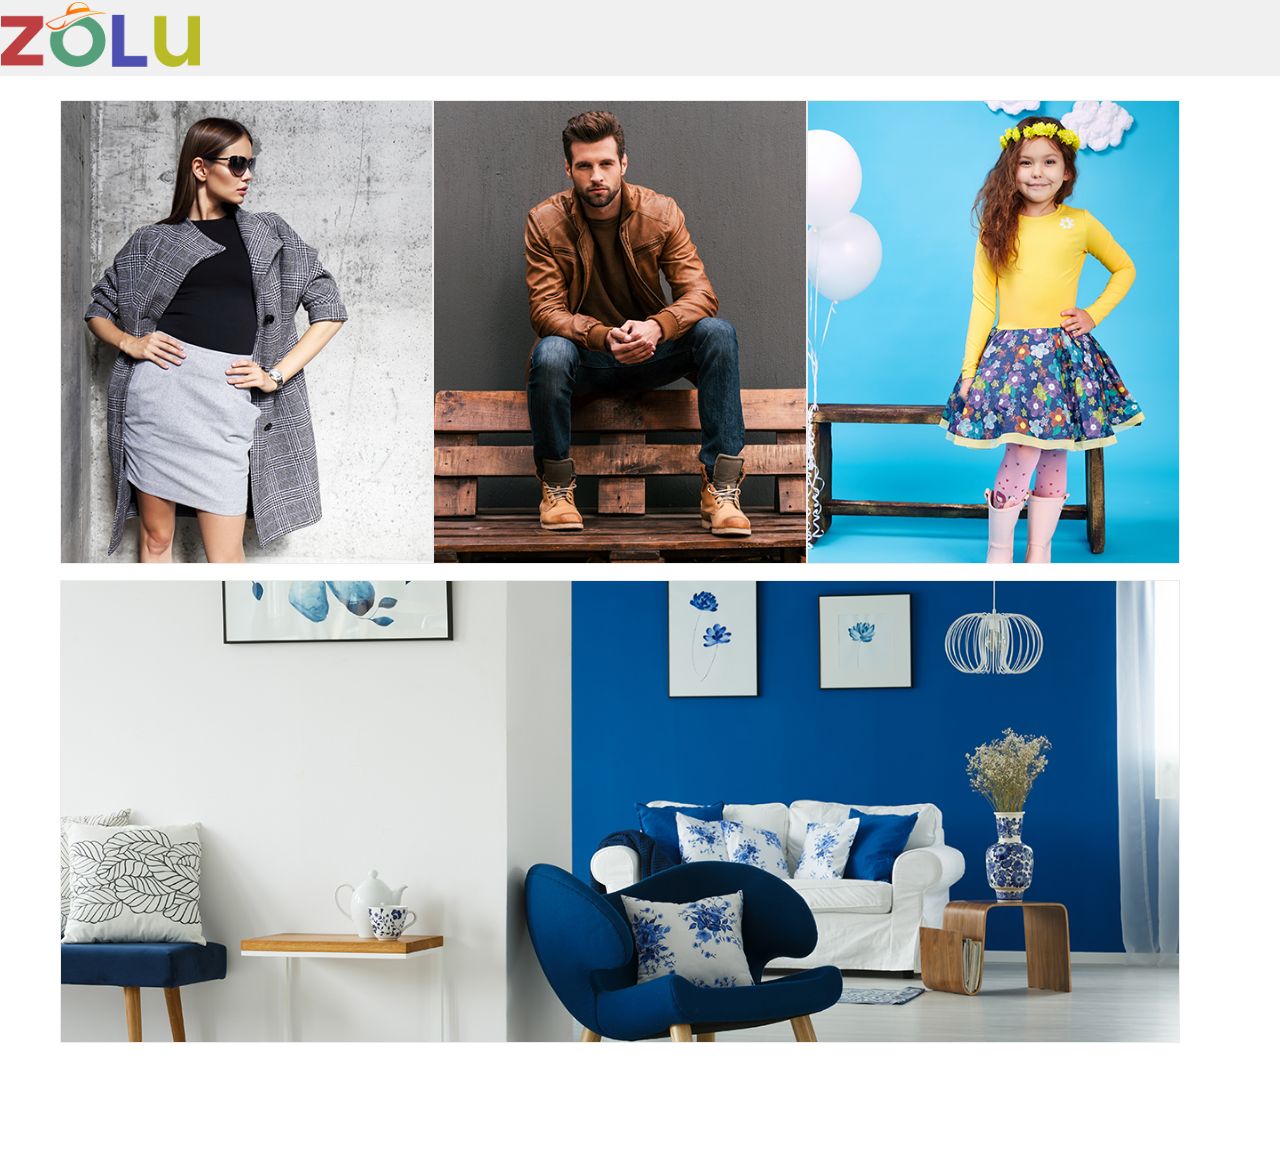
==== index.html @ 7dfd91e2 "jan20" ====
<!DOCTYPE HTML>
<!--
	Strongly Typed by HTML5 UP
	html5up.net | @ajlkn
	Free for personal and commercial use under the CCA 3.0 license (html5up.net/license)
-->
<html>
	<head>
		<title>Zolu</title>
		<meta charset="utf-8" />
		<meta name="viewport" content="width=device-width, initial-scale=1, user-scalable=no" />
		<link rel="stylesheet" href="assets/css/main.css" />
		<link rel="stylesheet" href="assets/css/videobanner.css" />
	</head>

	<style>



</style>
	<body class="homepage is-preload">
<div class="left_align"><img src="images/zulo_logo.png"/></div>


		<div id="page-wrapper">



			<!-- Header -->
				<section id="header">
					

				</section>

			<!-- Features -->
				<section id="features">
					<div class="container">
						<!--<header>
							<h2>Gentlemen, behold! This is <strong>Strongly Typed</strong>!</h2>
						</header>-->
						<div class="row aln-center">
							<div class="col-4 col-6-medium col-12-small">

								<!-- Feature -->
									<section> 
										<a href="index_female.html" class="image featured">
																	

								<div class="img__wrap">
								  <img class="img__img" src="images/female.jpg" />
								  <p class="img__description">WOMEN</p>
								</div>

								</a>

									</section>


							</div>
							<div class="col-4 col-6-medium col-12-small">

								<!-- Feature -->
									<section>
										<a href="index_men.html" class="image featured">

											<div class="img__wrap">
								  <img class="img__img" src="images/male.jpg" />
								  <p class="img__description">MEN</p>
								</div>

										</a>
										
									</section>

							</div>
							<div class="col-4 col-6-medium col-12-small">

								<!-- Feature -->
									<section>
										<a href="index_kid.html" class="image featured">

								<div class="img__wrap">
								  <img class="img__img" src="images/kids.jpg" />
								  <p class="img__description">KIDS</p>
								</div>
										</a>
										
									</section>

							</div>
							
						</div>

					</div>

<div class="row aln-center">


	<div class="container">

<div class="col-4 col-6-medium col-12-small">

								<!-- Feature -->
									<section>
										<a href="index_homedecor.html" class="image featured">
											

											<div class="img__wrap">
								  <img class="img__img" src="images/home_decor.jpg" />
								  <p class="img__description2">HOME DECOR</p>
								</div>
										</a>
										
									</section>

							</div>

	</div>


</div>


				</section>








			<!-- Banner -->
				
			<!-- Main -->
			

			<!-- Footer -->
				

		</div>

		<!-- Scripts -->
			<script src="assets/js/jquery.min.js"></script>
			<script src="assets/js/jquery.dropotron.min.js"></script>
			<script src="assets/js/browser.min.js"></script>
			<script src="assets/js/breakpoints.min.js"></script>
			<script src="assets/js/util.js"></script>
			<script src="assets/js/main.js"></script>

	</body>
</html>
---- assets/css/main.css ----
@import url("fontawesome-all.min.css");
@import url("https://fonts.googleapis.com/css?family=Source+Sans+Pro:300,400,600|Arvo:700");

/*
	Strongly Typed by HTML5 UP
	html5up.net | @ajlkn
	Free for personal and commercial use under the CCA 3.0 license (html5up.net/license)
*/

html, body, div, span, applet, object,
iframe, h1, h2, h3, h4, h5, h6, p, blockquote,
pre, a, abbr, acronym, address, big, cite,
code, del, dfn, em, img, ins, kbd, q, s, samp,
small, strike, strong, sub, sup, tt, var, b,
u, i, center, dl, dt, dd, ol, ul, li, fieldset,
form, label, legend, table, caption, tbody,
tfoot, thead, tr, th, td, article, aside,
canvas, details, embed, figure, figcaption,
footer, header, hgroup, menu, nav, output, ruby,
section, summary, time, mark, audio, video {
	margin: 0;
	padding: 0;
	border: 0;
	font-size: 100%;
	font: inherit;
	vertical-align: baseline;}

article, aside, details, figcaption, figure,
footer, header, hgroup, menu, nav, section {
	display: block;}

body {
	line-height: 1;
}

ol, ul {
	list-style: none;
}

blockquote, q {
	quotes: none;
}

	blockquote:before, blockquote:after, q:before, q:after {
		content: '';
		content: none;
	}

table {
	border-collapse: collapse;
	border-spacing: 0;
}

body {
	-webkit-text-size-adjust: none;
}

mark {
	background-color: transparent;
	color: inherit;
}

input::-moz-focus-inner {
	border: 0;
	padding: 0;
}

input, select, textarea {
	-moz-appearance: none;
	-webkit-appearance: none;
	-ms-appearance: none;
	appearance: none;
}

/* Basic */

	html {
		box-sizing: border-box;
	}

	*, *:before, *:after {
		box-sizing: inherit;
	}

	body {
		background: #f0f0f0;
	}

		body.is-preload *, body.is-preload *:before, body.is-preload *:after {
			-moz-animation: none !important;
			-webkit-animation: none !important;
			-ms-animation: none !important;
			animation: none !important;
			-moz-transition: none !important;
			-webkit-transition: none !important;
			-ms-transition: none !important;
			transition: none !important;
		}

	body, input, textarea, select {
		font-family: 'Source Sans Pro';
		font-weight: 300;
		color: #777;
		line-height: 1.65em;
		font-size: 15pt;
	}

	h1, h2, h3, h4, h5, h6 {
		font-weight: 600;
		text-transform: uppercase;
		color: #888;
	}

	h1 a, h2 a, h3 a, h4 a, h5 a, h6 a {
		color: inherit;
		text-decoration: none;
		border: 0;
	}

	h2 {
		font-size: 1.65em;
		font-weight: 400;
		letter-spacing: 4px;
		margin: 0 0 1.5em 0;
		line-height: 1.75em;
	}

	h3 {
		font-size: 1em;
		letter-spacing: 2px;
		margin: 0 0 1.25em 0;
	}

	a {
		-moz-transition: color 0.25s ease-in-out, border-bottom-color 0.25s ease-in-out;
		-webkit-transition: color 0.25s ease-in-out, border-bottom-color 0.25s ease-in-out;
		-ms-transition: color 0.25s ease-in-out, border-bottom-color 0.25s ease-in-out;
		transition: color 0.25s ease-in-out, border-bottom-color 0.25s ease-in-out;
		color: #666;
		text-decoration: none;
		border-bottom: solid 1px #ddd;
	}

		a strong {
			-moz-transition: color 0.25s ease-in-out, border-bottom-color 0.25s ease-in-out;
			-webkit-transition: color 0.25s ease-in-out, border-bottom-color 0.25s ease-in-out;
			-ms-transition: color 0.25s ease-in-out, border-bottom-color 0.25s ease-in-out;
			transition: color 0.25s ease-in-out, border-bottom-color 0.25s ease-in-out;
		}

		a:hover {
			color: #ed786a;
			border-bottom-color: rgba(255, 255, 255, 0);
		}

			a:hover strong {
				color: #ed786a;
			}

	strong, b {
		font-weight: 600;
		color: #666;
	}

	em, i {
		font-style: italic;
	}

	sub {
		position: relative;
		top: 0.5em;
		font-size: 0.8em;
	}

	sup {
		position: relative;
		top: -0.5em;
		font-size: 0.8em;
	}

	hr {
		border: 0;
		border-top: solid 1px #ddd;
	}

	blockquote {
		border-left: solid 0.5em #ddd;
		padding: 1em 0 1em 2em;
		font-style: italic;
	}

	p {
		text-align: justify;
		margin-bottom: 0;
	}

	ul, ol, dl, table, blockquote {
		margin-bottom: 2em;
	}

	br.clear {
		clear: both;
	}





/*



/* Container */

	.container {
		margin: 0 auto;
		/*max-width: 100%; */
		width: 70em;
	}

		@media screen and (max-width: 1680px) {

			.container {
				/*width: 68em;*/
			}

		}

		@media screen and (max-width: 1280px) {

			.container {
				
			}

		}

		@media screen and (max-width: 980px) {

			.container {
				width: calc(100% - 100px);
			}

		}

		@media screen and (max-width: 736px) {

			.container {
				width: calc(100% - 40px);
			}

		}

/* Row */

	.row {
		display: flex;
		flex-wrap: wrap;
		box-sizing: border-box;
		align-items: stretch;
	}

		.row > * {
			box-sizing: border-box;
		}

		.row.gtr-uniform > * > :last-child {
			margin-bottom: 0;
		}

		.row.aln-left {
			justify-content: flex-start;
		}

		.row.aln-center {
			justify-content: center;
		}

		.row.aln-right {
			justify-content: flex-end;
		}

		.row.aln-top {
			align-items: flex-start;
		}

		.row.aln-middle {
			align-items: center;
		}

		.row.aln-bottom {
			align-items: flex-end;
		}

		.row > .imp {
			order: -1;
		}

		.row > .col-1 {
			width: 8.33333%;
		}

		.row > .off-1 {
			margin-left: 8.33333%;
		}

		.row > .col-2 {
			width: 16.66667%;
		}

		.row > .off-2 {
			margin-left: 16.66667%;
		}

		.row > .col-3 {
			width: 25%;
		}

		.row > .off-3 {
			margin-left: 25%;
		}

		.row > .col-4 {
			width: 32.2%;
		}

		.row > .off-4 {
			margin-left: 33.33333%;
		}

		.row > .col-5 {
			width: 41.66667%;
		}

		.row > .off-5 {
			margin-left: 41.66667%;
		}

		.row > .col-6 {
			width: 50%;
		}

		.row > .off-6 {
			margin-left: 50%;
		}

		.row > .col-7 {
			width: 58.33333%;
		}

		.row > .off-7 {
			margin-left: 58.33333%;
		}

		.row > .col-8 {
			width: 66.66667%;
		}

		.row > .off-8 {
			margin-left: 66.66667%;
		}

		.row > .col-9 {
			width: 75%;
		}

		.row > .off-9 {
			margin-left: 75%;
		}

		.row > .col-10 {
			width: 83.33333%;
		}

		.row > .off-10 {
			margin-left: 83.33333%;
		}

		.row > .col-11 {
			width: 91.66667%;
		}

		.row > .off-11 {
			margin-left: 91.66667%;
		}

		.row > .col-12 {
			width: 100%;
		}

		.row > .off-12 {
			margin-left: 100%;
		}

		.row.gtr-0 {
			margin-top: 0px;
			margin-left: 0px;
		}

			.row.gtr-0 > * {
				padding: 0px 0 0 0px;
			}

			.row.gtr-0.gtr-uniform {
				margin-top: 0px;
			}

				.row.gtr-0.gtr-uniform > * {
					padding-top: 0px;
				}

		.row.gtr-25 {
			margin-top: -12.5px;
			margin-left: -12.5px;
		}

			.row.gtr-25 > * {
				padding: 12.5px 0 0 12.5px;
			}

			.row.gtr-25.gtr-uniform {
				margin-top: -12.5px;
			}

				.row.gtr-25.gtr-uniform > * {
					padding-top: 12.5px;
				}

		.row.gtr-50 {
			margin-top: -25px;
			margin-left: -25px;
		}

			.row.gtr-50 > * {
				padding: 25px 0 0 25px;
			}

			.row.gtr-50.gtr-uniform {
				margin-top: -25px;
			}

				.row.gtr-50.gtr-uniform > * {
					padding-top: 25px;
				}

		.row {
			margin-top: -69px;
			margin-left: -50px;
		}

			.row > * {
				padding: 0px 0 0 0px;
			}

			.row.gtr-uniform {
				margin-top: -50px;
			}

				.row.gtr-uniform > * {
					padding-top: 50px;
				}

		.row.gtr-150 {
			margin-top: -75px;
			margin-left: -75px;
		}

			.row.gtr-150 > * {
				padding: 75px 0 0 75px;
			}

			.row.gtr-150.gtr-uniform {
				margin-top: -75px;
			}

				.row.gtr-150.gtr-uniform > * {
					padding-top: 75px;
				}

		.row.gtr-200 {
			margin-top: -100px;
			margin-left: -100px;
		}

			.row.gtr-200 > * {
				padding: 100px 0 0 100px;
			}

			.row.gtr-200.gtr-uniform {
				margin-top: -100px;
			}

				.row.gtr-200.gtr-uniform > * {
					padding-top: 100px;
				}

		@media screen and (max-width: 1680px) {

			.row {
				display: flex;
				flex-wrap: wrap;
				box-sizing: border-box;
				align-items: stretch;
			}

				.row > * {
					box-sizing: border-box;
				}

				.row.gtr-uniform > * > :last-child {
					margin-bottom: 0;
				}

				.row.aln-left {
					justify-content: flex-start;
				}

				.row.aln-center {
					justify-content: center;
				}

				.row.aln-right {
					justify-content: flex-end;
				}

				.row.aln-top {
					align-items: flex-start;
				}

				.row.aln-middle {
					align-items: center;
				}

				.row.aln-bottom {
					align-items: flex-end;
				}

				.row > .imp-xlarge {
					order: -1;
				}

				.row > .col-1-xlarge {
					width: 8.33333%;
				}

				.row > .off-1-xlarge {
					margin-left: 8.33333%;
				}

				.row > .col-2-xlarge {
					width: 16.66667%;
				}

				.row > .off-2-xlarge {
					margin-left: 16.66667%;
				}

				.row > .col-3-xlarge {
					width: 25%;
				}

				.row > .off-3-xlarge {
					margin-left: 25%;
				}

				.row > .col-4-xlarge {
					width: 33.33333%;
				}

				.row > .off-4-xlarge {
					margin-left: 33.33333%;
				}

				.row > .col-5-xlarge {
					width: 41.66667%;
				}

				.row > .off-5-xlarge {
					margin-left: 41.66667%;
				}

				.row > .col-6-xlarge {
					width: 50%;
				}

				.row > .off-6-xlarge {
					margin-left: 50%;
				}

				.row > .col-7-xlarge {
					width: 58.33333%;
				}

				.row > .off-7-xlarge {
					margin-left: 58.33333%;
				}

				.row > .col-8-xlarge {
					width: 66.66667%;
				}

				.row > .off-8-xlarge {
					margin-left: 66.66667%;
				}

				.row > .col-9-xlarge {
					width: 75%;
				}

				.row > .off-9-xlarge {
					margin-left: 75%;
				}

				.row > .col-10-xlarge {
					width: 83.33333%;
				}

				.row > .off-10-xlarge {
					margin-left: 83.33333%;
				}

				.row > .col-11-xlarge {
					width: 91.66667%;
				}

				.row > .off-11-xlarge {
					margin-left: 91.66667%;
				}

				.row > .col-12-xlarge {
					width: 100%;
				}

				.row > .off-12-xlarge {
					margin-left: 100%;
				}

				.row.gtr-0 {
					margin-top: 0px;
					margin-left: 0px;
				}

					.row.gtr-0 > * {
						padding: 0px 0 0 0px;
					}

					.row.gtr-0.gtr-uniform {
						margin-top: 0px;
					}

						.row.gtr-0.gtr-uniform > * {
							padding-top: 0px;
						}

				.row.gtr-25 {
					margin-top: -12.5px;
					margin-left: -12.5px;
				}

					.row.gtr-25 > * {
						padding: 12.5px 0 0 12.5px;
					}

					.row.gtr-25.gtr-uniform {
						margin-top: -12.5px;
					}

						.row.gtr-25.gtr-uniform > * {
							padding-top: 12.5px;
						}

				.row.gtr-50 {
					margin-top: -25px;
					margin-left: -25px;
				}

					.row.gtr-50 > * {
						padding: 25px 0 0 25px;
					}

					.row.gtr-50.gtr-uniform {
						margin-top: -25px;
					}

						.row.gtr-50.gtr-uniform > * {
							padding-top: 25px;
						}

				.row {
					margin-top: -50px;
					margin-left: -50px;
				}

					.row > * {
						padding: 0px 0 0 0px;
					}

					.row.gtr-uniform {
						margin-top: -50px;
					}

						.row.gtr-uniform > * {
							padding-top: 50px;
						}

				.row.gtr-150 {
					margin-top: -75px;
					margin-left: -75px;
				}

					.row.gtr-150 > * {
						padding: 75px 0 0 75px;
					}

					.row.gtr-150.gtr-uniform {
						margin-top: -75px;
					}

						.row.gtr-150.gtr-uniform > * {
							padding-top: 75px;
						}

				.row.gtr-200 {
					margin-top: -100px;
					margin-left: -100px;
				}

					.row.gtr-200 > * {
						padding: 100px 0 0 100px;
					}

					.row.gtr-200.gtr-uniform {
						margin-top: -100px;
					}

						.row.gtr-200.gtr-uniform > * {
							padding-top: 100px;
						}

		}

		@media screen and (max-width: 1280px) {

			.row {
				display: flex;
				flex-wrap: wrap;
				box-sizing: border-box;
				align-items: stretch;
			}

				.row > * {
					box-sizing: border-box;
				}

				.row.gtr-uniform > * > :last-child {
					margin-bottom: 0;
				}

				.row.aln-left {
					justify-content: flex-start;
				}

				.row.aln-center {
					justify-content: center;
				}

				.row.aln-right {
					justify-content: flex-end;
				}

				.row.aln-top {
					align-items: flex-start;
				}

				.row.aln-middle {
					align-items: center;
				}

				.row.aln-bottom {
					align-items: flex-end;
				}

				.row > .imp-large {
					order: -1;
				}

				.row > .col-1-large {
					width: 8.33333%;
				}

				.row > .off-1-large {
					margin-left: 8.33333%;
				}

				.row > .col-2-large {
					width: 16.66667%;
				}

				.row > .off-2-large {
					margin-left: 16.66667%;
				}

				.row > .col-3-large {
					width: 25%;
				}

				.row > .off-3-large {
					margin-left: 25%;
				}

				.row > .col-4-large {
					width: 33.33333%;
				}

				.row > .off-4-large {
					margin-left: 33.33333%;
				}

				.row > .col-5-large {
					width: 41.66667%;
				}

				.row > .off-5-large {
					margin-left: 41.66667%;
				}

				.row > .col-6-large {
					width: 50%;
				}

				.row > .off-6-large {
					margin-left: 50%;
				}

				.row > .col-7-large {
					width: 58.33333%;
				}

				.row > .off-7-large {
					margin-left: 58.33333%;
				}

				.row > .col-8-large {
					width: 66.66667%;
				}

				.row > .off-8-large {
					margin-left: 66.66667%;
				}

				.row > .col-9-large {
					width: 75%;
				}

				.row > .off-9-large {
					margin-left: 75%;
				}

				.row > .col-10-large {
					width: 83.33333%;
				}

				.row > .off-10-large {
					margin-left: 83.33333%;
				}

				.row > .col-11-large {
					width: 91.66667%;
				}

				.row > .off-11-large {
					margin-left: 91.66667%;
				}

				.row > .col-12-large {
					width: 100%;
				}

				.row > .off-12-large {
					margin-left: 100%;
				}

				.row.gtr-0 {
					margin-top: 0px;
					margin-left: 0px;
				}

					.row.gtr-0 > * {
						padding: 0px 0 0 0px;
					}

					.row.gtr-0.gtr-uniform {
						margin-top: 0px;
					}

						.row.gtr-0.gtr-uniform > * {
							padding-top: 0px;
						}

				.row.gtr-25 {
					margin-top: -10px;
					margin-left: -10px;
				}

					.row.gtr-25 > * {
						padding: 10px 0 0 10px;
					}

					.row.gtr-25.gtr-uniform {
						margin-top: -10px;
					}

						.row.gtr-25.gtr-uniform > * {
							padding-top: 10px;
						}

				.row.gtr-50 {
					margin-top: -20px;
					margin-left: -20px;
				}

					.row.gtr-50 > * {
						padding: 20px 0 0 20px;
					}

					.row.gtr-50.gtr-uniform {
						margin-top: -20px;
					}

						.row.gtr-50.gtr-uniform > * {
							padding-top: 20px;
						}

				.row {
					margin-top: -40px;
					margin-left: -40px;
				}

					.row > * {
						padding: 0px 0 0 0px;
					}

					.row.gtr-uniform {
						margin-top: -40px;
					}

						.row.gtr-uniform > * {
							padding-top: 40px;
						}

				.row.gtr-150 {
					margin-top: -60px;
					margin-left: -60px;
				}

					.row.gtr-150 > * {
						padding: 60px 0 0 60px;
					}

					.row.gtr-150.gtr-uniform {
						margin-top: -60px;
					}

						.row.gtr-150.gtr-uniform > * {
							padding-top: 60px;
						}

				.row.gtr-200 {
					margin-top: -80px;
					margin-left: -80px;
				}

					.row.gtr-200 > * {
						padding: 80px 0 0 80px;
					}

					.row.gtr-200.gtr-uniform {
						margin-top: -80px;
					}

						.row.gtr-200.gtr-uniform > * {
							padding-top: 80px;
						}

		}

		@media screen and (max-width: 980px) {

			.row {
				display: flex;
				flex-wrap: wrap;
				box-sizing: border-box;
				align-items: stretch;
			}

				.row > * {
					box-sizing: border-box;
				}

				.row.gtr-uniform > * > :last-child {
					margin-bottom: 0;
				}

				.row.aln-left {
					justify-content: flex-start;
				}

				.row.aln-center {
					justify-content: center;
				}

				.row.aln-right {
					justify-content: flex-end;
				}

				.row.aln-top {
					align-items: flex-start;
				}

				.row.aln-middle {
					align-items: center;
				}

				.row.aln-bottom {
					align-items: flex-end;
				}

				.row > .imp-medium {
					order: -1;
				}

				.row > .col-1-medium {
					width: 8.33333%;
				}

				.row > .off-1-medium {
					margin-left: 8.33333%;
				}

				.row > .col-2-medium {
					width: 16.66667%;
				}

				.row > .off-2-medium {
					margin-left: 16.66667%;
				}

				.row > .col-3-medium {
					width: 25%;
				}

				.row > .off-3-medium {
					margin-left: 25%;
				}

				.row > .col-4-medium {
					width: 33.33333%;
				}

				.row > .off-4-medium {
					margin-left: 33.33333%;
				}

				.row > .col-5-medium {
					width: 41.66667%;
				}

				.row > .off-5-medium {
					margin-left: 41.66667%;
				}

				.row > .col-6-medium {
					width: 50%;
				}

				.row > .off-6-medium {
					margin-left: 50%;
				}

				.row > .col-7-medium {
					width: 58.33333%;
				}

				.row > .off-7-medium {
					margin-left: 58.33333%;
				}

				.row > .col-8-medium {
					width: 66.66667%;
				}

				.row > .off-8-medium {
					margin-left: 66.66667%;
				}

				.row > .col-9-medium {
					width: 75%;
				}

				.row > .off-9-medium {
					margin-left: 75%;
				}

				.row > .col-10-medium {
					width: 83.33333%;
				}

				.row > .off-10-medium {
					margin-left: 83.33333%;
				}

				.row > .col-11-medium {
					width: 91.66667%;
				}

				.row > .off-11-medium {
					margin-left: 91.66667%;
				}

				.row > .col-12-medium {
					width: 100%;
				}

				.row > .off-12-medium {
					margin-left: 100%;
				}

				.row.gtr-0 {
					margin-top: 0px;
					margin-left: 0px;
				}

					.row.gtr-0 > * {
						padding: 0px 0 0 0px;
					}

					.row.gtr-0.gtr-uniform {
						margin-top: 0px;
					}

						.row.gtr-0.gtr-uniform > * {
							padding-top: 0px;
						}

				.row.gtr-25 {
					margin-top: -12.5px;
					margin-left: -12.5px;
				}

					.row.gtr-25 > * {
						padding: 12.5px 0 0 12.5px;
					}

					.row.gtr-25.gtr-uniform {
						margin-top: -12.5px;
					}

						.row.gtr-25.gtr-uniform > * {
							padding-top: 12.5px;
						}

				.row.gtr-50 {
					margin-top: -25px;
					margin-left: -25px;
				}

					.row.gtr-50 > * {
						padding: 25px 0 0 25px;
					}

					.row.gtr-50.gtr-uniform {
						margin-top: -25px;
					}

						.row.gtr-50.gtr-uniform > * {
							padding-top: 25px;
						}

				.row {
					margin-top: -50px;
					margin-left: -50px;
				}

					.row > * {
						padding: 50px 0 0 50px;
					}

					.row.gtr-uniform {
						margin-top: -50px;
					}

						.row.gtr-uniform > * {
							padding-top: 50px;
						}

				.row.gtr-150 {
					margin-top: -75px;
					margin-left: -75px;
				}

					.row.gtr-150 > * {
						padding: 75px 0 0 75px;
					}

					.row.gtr-150.gtr-uniform {
						margin-top: -75px;
					}

						.row.gtr-150.gtr-uniform > * {
							padding-top: 75px;
						}

				.row.gtr-200 {
					margin-top: -100px;
					margin-left: -100px;
				}

					.row.gtr-200 > * {
						padding: 100px 0 0 100px;
					}

					.row.gtr-200.gtr-uniform {
						margin-top: -100px;
					}

						.row.gtr-200.gtr-uniform > * {
							padding-top: 100px;
						}

		}

		@media screen and (max-width: 736px) {

			.row {
				display: flex;
				flex-wrap: wrap;
				box-sizing: border-box;
				align-items: stretch;
			}

				.row > * {
					box-sizing: border-box;
				}

				.row.gtr-uniform > * > :last-child {
					margin-bottom: 0;
				}

				.row.aln-left {
					justify-content: flex-start;
				}

				.row.aln-center {
					justify-content: center;
				}

				.row.aln-right {
					justify-content: flex-end;
				}

				.row.aln-top {
					align-items: flex-start;
				}

				.row.aln-middle {
					align-items: center;
				}

				.row.aln-bottom {
					align-items: flex-end;
				}

				.row > .imp-small {
					order: -1;
				}

				.row > .col-1-small {
					width: 8.33333%;
				}

				.row > .off-1-small {
					margin-left: 8.33333%;
				}

				.row > .col-2-small {
					width: 16.66667%;
				}

				.row > .off-2-small {
					margin-left: 16.66667%;
				}

				.row > .col-3-small {
					width: 25%;
				}

				.row > .off-3-small {
					margin-left: 25%;
				}

				.row > .col-4-small {
					width: 33.33333%;
				}

				.row > .off-4-small {
					margin-left: 33.33333%;
				}

				.row > .col-5-small {
					width: 41.66667%;
				}

				.row > .off-5-small {
					margin-left: 41.66667%;
				}

				.row > .col-6-small {
					width: 50%;
				}

				.row > .off-6-small {
					margin-left: 50%;
				}

				.row > .col-7-small {
					width: 58.33333%;
				}

				.row > .off-7-small {
					margin-left: 58.33333%;
				}

				.row > .col-8-small {
					width: 66.66667%;
				}

				.row > .off-8-small {
					margin-left: 66.66667%;
				}

				.row > .col-9-small {
					width: 75%;
				}

				.row > .off-9-small {
					margin-left: 75%;
				}

				.row > .col-10-small {
					width: 83.33333%;
				}

				.row > .off-10-small {
					margin-left: 83.33333%;
				}

				.row > .col-11-small {
					width: 91.66667%;
				}

				.row > .off-11-small {
					margin-left: 91.66667%;
				}

				.row > .col-12-small {
					width: 100%;
				}

				.row > .off-12-small {
					margin-left: 100%;
				}

				.row.gtr-0 {
					margin-top: 0px;
					margin-left: 0px;
				}

					.row.gtr-0 > * {
						padding: 0px 0 0 0px;
					}

					.row.gtr-0.gtr-uniform {
						margin-top: 0px;
					}

						.row.gtr-0.gtr-uniform > * {
							padding-top: 0px;
						}

				.row.gtr-25 {
					margin-top: -7.5px;
					margin-left: -7.5px;
				}

					.row.gtr-25 > * {
						padding: 7.5px 0 0 7.5px;
					}

					.row.gtr-25.gtr-uniform {
						margin-top: -7.5px;
					}

						.row.gtr-25.gtr-uniform > * {
							padding-top: 7.5px;
						}

				.row.gtr-50 {
					margin-top: -15px;
					margin-left: -15px;
				}

					.row.gtr-50 > * {
						padding: 15px 0 0 15px;
					}

					.row.gtr-50.gtr-uniform {
						margin-top: -15px;
					}

						.row.gtr-50.gtr-uniform > * {
							padding-top: 15px;
						}

				.row {
					margin-top: -30px;
					margin-left: -30px;
				}

					.row > * {
						padding: 30px 0 0 30px;
					}

					.row.gtr-uniform {
						margin-top: -30px;
					}

						.row.gtr-uniform > * {
							padding-top: 30px;
						}

				.row.gtr-150 {
					margin-top: -45px;
					margin-left: -45px;
				}

					.row.gtr-150 > * {
						padding: 45px 0 0 45px;
					}

					.row.gtr-150.gtr-uniform {
						margin-top: -45px;
					}

						.row.gtr-150.gtr-uniform > * {
							padding-top: 45px;
						}

				.row.gtr-200 {
					margin-top: -60px;
					margin-left: -60px;
				}

					.row.gtr-200 > * {
						padding: 60px 0 0 60px;
					}

					.row.gtr-200.gtr-uniform {
						margin-top: -60px;
					}

						.row.gtr-200.gtr-uniform > * {
							padding-top: 60px;
						}

		}

/* Sections/Article */

	section, article {
		margin-bottom: 3em;
	}

	section > :last-child,
	article > :last-child,
	section:last-child,
	article:last-child {
		margin-bottom: 0;
	}

/* Image */

	.image {
		-moz-transition: opacity 0.25s ease-in-out;
		-webkit-transition: opacity 0.25s ease-in-out;
		-ms-transition: opacity 0.25s ease-in-out;
		transition: opacity 0.25s ease-in-out;
		display: inline-block;
		border: solid 1px #ebebeb !important;
	}

		.image:hover {
			opacity: 0.9;
		}

		.image img {
			display: block;
			width: 100%;
		}

		.image.fit {
			display: block;
			width: 100%;
		}

		.image.featured {
			display: block;
			width: 100%;
			margin: 0 0 3.5em 0;
		}

		.image.left {
			float: left;
			margin: 0 1.5em 1.5em 0;
			position: relative;
			top: 0.5em;
		}

		.image.centered {
			display: block;
			margin: 0 0 2em 0;
		}

			.image.centered img {
				margin: 0 auto;
				width: auto;
			}

/* List */

	ul {
		list-style: disc;
		padding-left: 1em;
	}

		ul li {
			padding-left: 0.5em;
			margin: 0.75em 0 0.75em 0;
		}

			ul li:first-child {
				margin-top: 0;
			}

	ol {
		list-style: decimal;
		padding-left: 1em;
	}

		ol li {
			padding-left: 0.5em;
			margin: 0.75em 0 0.75em 0;
		}

			ol li:first-child {
				margin-top: 0;
			}

/* Links */

	ul.links {
		list-style: none;
		padding-left: 0;
	}

		ul.links li {
			display: inline;
			border-left: solid 1px #d0d0d0;
			padding-left: 1em;
			margin: 0 0 0 1em;
		}

			ul.links li:first-child {
				margin-left: 0;
				padding-left: 0;
				border-left: 0;
			}

/* Actions */

	ul.actions {
		margin-top: 2.5em;
		clear: both;
		list-style: none;
		padding-left: 0;
	}

		ul.actions li {
			padding-left: 0;
			display: inline-block;
			margin: 0 0 0 1em;
		}

			ul.actions li:first-child {
				margin-left: 0;
			}

/* Divided */

	ul.divided {
		list-style: none;
		padding-left: 0;
	}

		ul.divided li {
			border-top: solid 0px #e5e5e5;
			padding-left: 0;
			margin: 2.5em 0 0 0;
			padding: 2.5em 0 0 0;
		}

			ul.divided li:first-child {
				border-top: 0;
				margin-top: 0;
				padding-top: 0;
			}

/* Icons */

	ul.icons {
		list-style: none;
		padding-left: 0;
	}

		ul.icons > li {
			position: relative;
			padding: 2em 0 0 3em;
			margin: 0;
		}

			ul.icons > li:before {
				position: absolute;
				left: 0;
				top: 2.6em;
				display: block;
				font-size: 0.8em;
				background: #878787;
				color: #e4e4e4;
				width: 2em;
				height: 2em;
				border-radius: 2em;
				line-height: 2em;
				text-align: center;
				box-shadow: 0.125em 0.175em 0 0 rgba(0, 0, 0, 0.125);
			}

			ul.icons > li:first-child {
				padding-top: 0;
			}

				ul.icons > li:first-child:before {
					top: 0;
				}

/* Form */

	form label {
		font-weight: 600;
		text-transform: uppercase;
		color: #888;
		display: block;
		margin: 0 0 1em 0;
	}

	form input[type="text"],
	form input[type="email"],
	form input[type="password"],
	form select,
	form textarea {
		-moz-transition: background-color 0.25s ease-in-out;
		-webkit-transition: background-color 0.25s ease-in-out;
		-ms-transition: background-color 0.25s ease-in-out;
		transition: background-color 0.25s ease-in-out;
		-webkit-appearance: none;
		display: block;
		border: 0;
		background: #e8e8e8;
		width: 100%;
		box-shadow: inset 2px 2px 0px 0px rgba(0, 0, 0, 0.1);
		border-radius: 4px;
		line-height: 1.25em;
		padding: 0.75em 1em 0.75em 1em;
	}

		form input[type="text"]:focus,
		form input[type="email"]:focus,
		form input[type="password"]:focus,
		form select:focus,
		form textarea:focus {
			background: #f0f0f0;
		}

	form textarea {
		min-height: 11em;
	}

	form ::-webkit-input-placeholder {
		color: #555 !important;
		line-height: 1.35em;
	}

	form :-moz-placeholder {
		color: #555 !important;
	}

	form ::-moz-placeholder {
		color: #555 !important;
	}

	form :-ms-input-placeholder {
		color: #555 !important;
	}

	form ::-moz-focus-inner {
		border: 0;
	}

/* Table */

	table {
		width: 100%;
	}

		table tbody tr {
			border-top: solid 1px #E5E5E5;
		}

			table tbody tr:first-child {
				border-top: 0;
			}

		table td {
			padding: 0.75em 1em 0.75em 1em;
		}

		table th {
			text-align: left;
			font-weight: bold;
			padding: 0.75em 1em 0.75em 1em;
		}

		table thead {
			background: #878787;
			color: #fff;
			font-weight: 400;
			text-transform: uppercase;
			border: 0;
			box-shadow: 0.125em 0.175em 0 0 rgba(0, 0, 0, 0.125);
			font-size: 0.85em;
			letter-spacing: 2px;
		}

		table tfoot {
			background: #F0F0F0;
			border-top: solid 2px #E5E5E5;
		}

/* Button */

	input[type="button"],
	input[type="submit"],
	input[type="reset"],
	button,
	.button {
		-moz-transition: all 0.25s ease-in-out;
		-webkit-transition: all 0.25s ease-in-out;
		-ms-transition: all 0.25s ease-in-out;
		transition: all 0.25s ease-in-out;
		-webkit-appearance: none;
		position: relative;
		display: inline-block;
		background: #ed786a;
		color: #000 !important;
		text-transform: uppercase;
		border-radius: 20px;
		border: 0;
		outline: 0;
		font-size: 1em;
		/* box-shadow: 0.125em 0.175em 0 0 rgba(0, 0, 0, 0.125); */
		font-weight: 600;
		text-align: center;
		font-size: 0.85em;
		letter-spacing: 1px;
		/* padding: 0.85em 2.75em 0.85em 2.75em; */
	}

		input[type="button"].icon:before,
		input[type="submit"].icon:before,
		input[type="reset"].icon:before,
		button.icon:before,
		.button.icon:before {
			position: relative;
			padding-right: 0.75em;
			opacity: 0.5;
			top: 0.05em;
		}

		input[type="button"]:hover,
		input[type="submit"]:hover,
		input[type="reset"]:hover,
		button:hover,
		.button:hover {
			background: #fd887a;
		}

		input[type="button"]:active,
		input[type="submit"]:active,
		input[type="reset"]:active,
		button:active,
		.button:active {
			background: #ed786a;
		}

		input[type="button"].alt,
		input[type="submit"].alt,
		input[type="reset"].alt,
		button.alt,
		.button.alt {
			background: #878787;
		}

			input[type="button"].alt:hover,
			input[type="submit"].alt:hover,
			input[type="reset"].alt:hover,
			button.alt:hover,
			.button.alt:hover {
				background: #979797;
			}

			input[type="button"].alt:active,
			input[type="submit"].alt:active,
			input[type="reset"].alt:active,
			button.alt:active,
			.button.alt:active {
				background: #878787;
			}

/* Box */

	.no-sidebar .box.post > header {
		text-align: center;
	}

	.box.excerpt .date {
		background: #878787;
		color: #fff;
		font-weight: 400;
		text-transform: uppercase;
		border-radius: 4px;
		border: 0;
		box-shadow: 0.125em 0.175em 0 0 rgba(0, 0, 0, 0.125);
		display: inline-block;
		font-size: 0.85em;
		letter-spacing: 2px;
		padding: 0.25em 1em 0.25em 1em;
		margin: 0 0 2.5em 0;
	}

/* Icons */

	.icon {
		text-decoration: none;
		position: relative;
		text-decoration: none;
	}

		.icon:before {
			-moz-osx-font-smoothing: grayscale;
			-webkit-font-smoothing: antialiased;
			display: inline-block;
			font-style: normal;
			font-variant: normal;
			text-rendering: auto;
			line-height: 1;
			text-transform: none !important;
			font-family: 'Font Awesome 5 Free';
			font-weight: 400;
		}

		.icon:before {
			line-height: inherit;
		}

		.icon > .label {
			display: none;
		}

		.icon.solid:before {
			font-weight: 900;
		}

		.icon.brands:before {
			font-family: 'Font Awesome 5 Brands';
		}

/* Page Wrapper */

	#page-wrapper > section {
		margin-bottom: 0;
	}

/* Header */

	#header {
		position: relative;
		position: relative;
		background: #fff;
		text-align: center;
	}

		#header > .container {
			padding: 14em 0 7em 0;
			border-bottom: solid 2px #e5e5e5;
			box-shadow: inset 0px -8px 0px 0px #fff, inset 0px -10px 0px 0px #e5e5e5;
		}

		#header h1 {
			font-family: 'Arvo';
			font-weight: 700;
			color: #ed786a;
			text-shadow: 0.05em 0.075em 0 rgba(0, 0, 0, 0.1);
			font-size: 3em;
			letter-spacing: 13px;
		}

			#header h1 a {
				border: 0;
			}

		#header p {
			text-transform: uppercase;
			font-weight: 400;
			color: #888;
			margin: 2.5em 0 0 0;
			font-size: 0.85em;
			letter-spacing: 3px;
			text-align: center;
		}

/* Nav */

	#nav {
		position: absolute;
		top: 3em;
		left: 0;
		width: 100%;
		cursor: default;
	}

		#nav > ul > li {
			display: inline-block;
			padding-right: 2em;
		}

			#nav > ul > li:last-child {
				padding-right: 0;
			}

			#nav > ul > li > a {
				border: 0;
				text-decoration: none;
				text-transform: uppercase;
				font-weight: 400;
				color: #777;
				outline: 0;
				display: block;
			}

				#nav > ul > li > a:before {
					display: inline-block;
					background: #878787;
					color: #e4e4e4;
					width: 2.25em;
					font-size: 0.8em;
					height: 2.25em;
					border-radius: 2.25em;
					line-height: 2.1em;
					text-align: center;
					box-shadow: 0.125em 0.175em 0 0 rgba(0, 0, 0, 0.125);
					margin-right: 0.75em;
					-moz-transition: color 0.25s ease-in-out, background 0.25s ease-in-out;
					-webkit-transition: color 0.25s ease-in-out, background 0.25s ease-in-out;
					-o-transition: color 0.25s ease-in-out, background 0.25s ease-in-out;
					-ms-transition: color 0.25s ease-in-out, background 0.25s ease-in-out;
					transition: color 0.25s ease-in-out, background 0.25s ease-in-out;
				}

				#nav > ul > li > a > span {
					-moz-transition: color 0.25s ease-in-out;
					-webkit-transition: color 0.25s ease-in-out;
					-o-transition: color 0.25s ease-in-out;
					-ms-transition: color 0.25s ease-in-out;
					transition: color 0.25s ease-in-out;
					font-size: 0.85em;
					letter-spacing: 3px;
				}

			#nav > ul > li > ul {
				display: none;
			}

			#nav > ul > li.active > a:before,
			#nav > ul > li:hover > a:before {
				background: #ED786A;
				color: #fff;
			}

			#nav > ul > li.active > a > span,
			#nav > ul > li:hover > a > span {
				color: #ED786A;
			}

	.dropotron {
		text-align: left;
		border: solid 1px #e5e5e5;
		border-radius: 4px;
		background: #fff;
		background: rgba(255, 255, 255, 0.965);
		box-shadow: 0px 2px 2px 0px rgba(0, 0, 0, 0.1);
		padding: 0.75em 0 0.5em 0;
		min-width: 12em;
		margin-top: calc(-0.5em + 1px);
		margin-left: -2px;
		list-style: none;
	}

		.dropotron.level-0 {
			margin-top: 1.5em;
			margin-left: -1em;
		}

			.dropotron.level-0:after {
				content: '';
				display: block;
				position: absolute;
				left: 1.25em;
				top: calc(-0.75em + 1px);
				border-left: solid 0.75em rgba(255, 255, 255, 0);
				border-right: solid 0.75em rgba(255, 255, 255, 0);
				border-bottom: solid 0.75em #fff;
			}

			.dropotron.level-0:before {
				content: '';
				display: block;
				position: absolute;
				left: 1.25em;
				top: -0.75em;
				border-left: solid 0.75em rgba(255, 255, 255, 0);
				border-right: solid 0.75em rgba(255, 255, 255, 0);
				border-bottom: solid 0.75em #ccc;
			}

		.dropotron span, .dropotron a {
			display: block;
			padding: 0.3em 1em 0.3em 1em;
			border: 0;
			border-top: solid 1px #f0f0f0;
			outline: 0;
		}

		.dropotron li {
			padding-left: 0;
			margin: 0;
		}

			.dropotron li:first-child > span, .dropotron li:first-child > a {
				border-top: 0;
				padding-top: 0;
			}

			.dropotron li:hover > span, .dropotron li:hover > a {
				-moz-transition: color 0.25s ease-in-out, border-bottom-color 0.25s ease-in-out;
				-webkit-transition: color 0.25s ease-in-out, border-bottom-color 0.25s ease-in-out;
				-ms-transition: color 0.25s ease-in-out, border-bottom-color 0.25s ease-in-out;
				transition: color 0.25s ease-in-out, border-bottom-color 0.25s ease-in-out;
				color: #ed786a;
			}

/* Features */

	#features {
		position: relative;
		overflow: hidden;
		background: #fff;
		text-align: center;
		padding: 6em 0;
	}

		#features p {
			text-align: center;
		}

		#features ul.actions {
			margin-top: 1.25em;
		}


		.bgvid_female
		{

		}

/* Banner */

	#banner {
		position: relative;
		overflow: hidden;
		background: #fff;
		color: #fff;
		text-align: center;
		border-top: solid 2px #e5e5e5;
		border-bottom: solid 2px #e5e5e5;
		box-shadow: inset 0px -8px 0px 0px #fff, inset 0px 8px 0px 0px #fff;
		position: relative;
		text-transform: uppercase;
		background: url("../../images/banner.jpg");
		background-size: cover;
		padding: 10em 0;
	}

		#banner p {
			font-weight: 400;
			font-size: 2em;
			line-height: 1.5em;
			letter-spacing: 4px;
			text-align: center;
			margin: 0;
		}

		#banner strong {
			color: inherit;
		}

		#banner > .container {
			position: relative;
		}

			#banner > .container:before, #banner > .container:after {
				content: '';
				display: block;
				position: absolute;
				top: 50%;
				width: 35px;
				height: 141px;
				margin-top: -70px;
				background: url("images/bracket.svg");
				opacity: 0.15;
			}

			#banner > .container:before {
				left: 0;
			}

			#banner > .container:after {
				-moz-transform: scaleX(-1);
				-webkit-transform: scaleX(-1);
				-ms-transform: scaleX(-1);
				transform: scaleX(-1);
				right: 0;
			}

/* Main */

	#main {
		position: relative;
		overflow: hidden;
		background: #fff;
		padding: 6em 0;
	}

/* Content */

	#content > section,
	#content > article {
		border-top: solid 2px #e5e5e5;
		box-shadow: inset 0px 8px 0px 0px #fff, inset 0px 10px 0px 0px #e5e5e5;
		margin: 5em 0 0 0;
		padding: 5em 0 0 0;
	}

		#content > section:first-child,
		#content > article:first-child {
			border-top: 0;
			box-shadow: none;
			margin: 0;
			padding: 0;
		}

/* Sidebar */

	#sidebar > section,
	#sidebar > article {
		border-top: solid 2px #e5e5e5;
		box-shadow: inset 0px 8px 0px 0px #fff, inset 0px 10px 0px 0px #e5e5e5;
		margin: 5em 0 0 0;
		padding: 5em 0 0 0;
	}

		#sidebar > section:first-child,
		#sidebar > article:first-child {
			border-top: 0;
			box-shadow: none;
			margin: 0;
			padding: 0;
		}

/* Footer */

	#footer {
		position: relative;
		overflow: hidden;
		border-top: solid 2px #e5e5e5;
		background: #f0f0f0;
		padding: 6em 0 8em 0;
	}

		#footer form input[type="text"],
		#footer form input[type="email"],
		#footer form input[type="password"],
		#footer form select,
		#footer form textarea {
			background: #f7f7f7;
		}

			#footer form input[type="text"]:focus,
			#footer form input[type="email"]:focus,
			#footer form input[type="password"]:focus,
			#footer form select:focus,
			#footer form textarea:focus {
				background: #fff;
			}

		#footer h2 {
			text-align: center;
		}

/* Copyright */

	#copyright {
		border-top: solid 2px #e5e5e5;
		text-align: center;
		margin-top: 6em;
		padding-top: 4em;
	}

/* XLarge */

	@media screen and (max-width: 1680px) {

		/* Basic */

			body, input, textarea, select {
				font-size: 13pt;
			}

	}

/* Large */

	@media screen and (max-width: 1280px) {

		/* Basic */

			body, input, textarea, select {
				font-size: 12pt;
			}

			h2 br, h3 br, h4 br, h5 br, h6 br {
				display: none;
			}

		/* Image */

			.image.left {
				max-width: 50%;
			}

			.image.right {
				max-width: 50%;
			}

		/* Header */

			#header > .container {
				padding: 12em 0 5em 0;
			}

			#header h1 {
				font-size: 2.5em;
			}

		/* Nav */

			#nav > ul > li {
				padding-right: 1.25em;
			}

		/* Features */

			#features {
				padding: 4em 0;
			}

		/* Banner */

			#banner {
				padding: 8em 0;
			}

				#banner > .container {
					padding: 0 4em;
				}

					#banner > .container br {
						display: none;
					}

		/* Main */

			#main {
				padding: 4em 0;
			}

		/* Footer */

			#footer {
				padding: 4em 0;
			}

		/* Copyright */

			#copyright {
				margin-top: 2em;
				padding-top: 2em;
			}

	}

/* Medium */

	#navPanel, #titleBar {
		display: none;
	}

	@media screen and (max-width: 980px) {

		/* Basic */

			html, body {
				overflow-x: hidden;
			}

		/* Header */

			#header > .container {
				padding: 10em 0 7em 0;
			}

		/* Nav */

			#nav {
				display: none;
			}

		/* Nav */

			#page-wrapper {
				-moz-backface-visibility: hidden;
				-webkit-backface-visibility: hidden;
				-ms-backface-visibility: hidden;
				backface-visibility: hidden;
				-moz-transition: -moz-transform 0.5s ease;
				-webkit-transition: -webkit-transform 0.5s ease;
				-ms-transition: -ms-transform 0.5s ease;
				transition: transform 0.5s ease;
				padding-bottom: 1px;
			}

			#titleBar {
				-moz-backface-visibility: hidden;
				-webkit-backface-visibility: hidden;
				-ms-backface-visibility: hidden;
				backface-visibility: hidden;
				-moz-transition: -moz-transform 0.5s ease;
				-webkit-transition: -webkit-transform 0.5s ease;
				-ms-transition: -ms-transform 0.5s ease;
				transition: transform 0.5s ease;
				display: block;
				height: 44px;
				left: 0;
				position: fixed;
				top: 0;
				width: 100%;
				z-index: 10001;
			}

				#titleBar .toggle {
					text-decoration: none;
					position: absolute;
					left: 0;
					top: 0;
					width: 80px;
					height: 60px;
					border: 0;
				}

					#titleBar .toggle:before {
						-moz-osx-font-smoothing: grayscale;
						-webkit-font-smoothing: antialiased;
						display: inline-block;
						font-style: normal;
						font-variant: normal;
						text-rendering: auto;
						line-height: 1;
						text-transform: none !important;
						font-family: 'Font Awesome 5 Free';
						font-weight: 900;
					}

					#titleBar .toggle:before {
						display: inline-block;
						text-decoration: none;
						content: '\f0c9';
						display: block;
						width: 60px;
						height: 40px;
						background: rgba(232, 232, 232, 0.9);
						border-radius: 4px;
						position: absolute;
						left: 5px;
						top: 5px;
						box-shadow: 0.125em 0.125em 0 0 rgba(0, 0, 0, 0.15);
						text-align: center;
						line-height: 40px;
						font-size: 18px;
						color: #aaa;
					}

					#titleBar .toggle:active:before {
						opacity: 0.5;
					}

			#navPanel {
				-moz-backface-visibility: hidden;
				-webkit-backface-visibility: hidden;
				-ms-backface-visibility: hidden;
				backface-visibility: hidden;
				-moz-transform: translateX(-275px);
				-webkit-transform: translateX(-275px);
				-ms-transform: translateX(-275px);
				transform: translateX(-275px);
				-moz-transition: -moz-transform 0.5s ease;
				-webkit-transition: -webkit-transform 0.5s ease;
				-ms-transition: -ms-transform 0.5s ease;
				transition: transform 0.5s ease;
				display: block;
				height: 100%;
				left: 0;
				overflow-y: auto;
				position: fixed;
				top: 0;
				width: 275px;
				z-index: 10002;
				background: #444;
				border-right: solid 2px #3c3c3c;
				font-weight: 400;
				text-transform: uppercase;
				color: #888;
				letter-spacing: 2px;
				font-size: 0.85em;
			}

				#navPanel .link {
					display: block;
					color: #ddd;
					text-decoration: none;
					height: 44px;
					line-height: 44px;
					border: 0;
					border-top: solid 1px #3c3c3c;
					padding: 0 1em 0 1em;
				}

					#navPanel .link:first-child {
						border-top: 0;
					}

					#navPanel .link.depth-0 {
						font-weight: 600;
						color: #fff;
					}

				#navPanel .indent-1 {
					display: inline-block;
					width: 1em;
				}

				#navPanel .indent-2 {
					display: inline-block;
					width: 2em;
				}

				#navPanel .indent-3 {
					display: inline-block;
					width: 3em;
				}

				#navPanel .indent-4 {
					display: inline-block;
					width: 4em;
				}

				#navPanel .indent-5 {
					display: inline-block;
					width: 5em;
				}

				#navPanel .depth-0 {
					color: #fff;
				}

			body.navPanel-visible #page-wrapper {
				-moz-transform: translateX(275px);
				-webkit-transform: translateX(275px);
				-ms-transform: translateX(275px);
				transform: translateX(275px);
			}

			body.navPanel-visible #titleBar {
				-moz-transform: translateX(275px);
				-webkit-transform: translateX(275px);
				-ms-transform: translateX(275px);
				transform: translateX(275px);
			}

			body.navPanel-visible #navPanel {
				-moz-transform: translateX(0);
				-webkit-transform: translateX(0);
				-ms-transform: translateX(0);
				transform: translateX(0);
			}

		/* Sidebar */

			#sidebar {
				padding-top: 6em;
			}

	}

/* Small */

	@media screen and (max-width: 736px) {

		/* Basic */

			body, input, textarea, select {
				font-size: 11pt;
			}

			h2, h3, h4, h5, h6 {
				font-size: 1.2em;
				letter-spacing: 2px;
				text-align: center;
				margin: 0 0 1em 0;
			}

				h2 br, h3 br, h4 br, h5 br, h6 br {
					display: none;
				}

		/* Image */

			.image.featured {
				margin: 0 0 1.5em 0;
			}

			.image.left {
				max-width: 35%;
			}

			.image.right {
				max-width: 35%;
			}

		/* Button */

			input[type="button"],
			input[type="submit"],
			input[type="reset"],
			button,
			.button {
				letter-spacing: 2px;
				display: block;
				padding: 1em 0 1em 0;
				width: 100%;
			}

		/* Actions */

			ul.actions li {
				display: block;
				margin: 1em 0 0 0;
			}

				ul.actions li:first-child {
					margin-top: 0;
				}

		/* Box */

			.box.excerpt header {
				text-align: center;
			}

		/* Header */

			#header > .container {
				padding: 6em 0 4em 0;
			}

			#header h1 {
				font-size: 2em;
				letter-spacing: 8px;
				line-height: 1.325em;
			}

			#header p {
				margin: 1.25em 0 0 0;
				letter-spacing: 2px;
			}

		/* Banner */

			#banner {
				padding: 5em 0;
			}

				#banner > .container {
					padding: 0;
				}

					#banner > .container:before, #banner > .container:after {
						display: none;
					}

				#banner p {
					font-size: 1.25em;
				}

		/* Features */

			#features {
				padding: 2em 0;
			}

				#features ul.actions {
					margin-top: 0;
				}

		/* Main */

			#main {
				padding: 2em 0;
			}

		/* Content */

			#content > section,
			#content > article {
				margin: 3em 0 0 0;
				padding: 3em 0 0 0;
			}

		/* Sidebar */

			#sidebar {
				padding-top: 3em;
			}

				#sidebar > section,
				#sidebar > article {
					margin: 3em 0 0 0;
					padding: 3em 0 0 0;
				}

		/* Footer */

			#footer {
				padding: 2em 0;
			}

				#footer ul.icons {
					margin-bottom: 0;
				}

		/* Copyright */

			#copyright .links {
				margin-bottom: 0;
			}

				#copyright .links li {
					display: block;
					padding-left: 0;
					margin-left: 0;
					border-left: 0;
				}


		.left_align
		{ text-align: left;}
		.po_absolute
		{ position: absolute; }
		.po_fix
		{ position: fixed; }


	}
---- assets/css/videobanner.css ----
/* quick reset */
* {
  margin: 0;
  padding: 0;
  border: 0;
}

/* relevant styles */
.img__wrap {
  position: relative;
  height: 100%;
  width: 100%;
}

.img__description {
  position: absolute;
  top: 0;
  bottom: 0;
  left: 0;
  right: 0;
  background: rgba(0, 0, 0, 0.72);
  color: #fff;
  visibility: hidden;
  opacity: 0;
  font-size: 5em;
  padding-top: 50%;

  /* transition effect. not necessary */
  transition: opacity .2s, visibility .2s;
}
.img__description2 {
  position: absolute;
  top: 0;
  bottom: 0;
  left: 0;
  right: 0;
  background: rgba(0, 0, 0, 0.72);
  color: #fff;
  visibility: hidden;
  opacity: 0;
  font-size: 5em;
  padding-top: 20%;

  /* transition effect. not necessary */
  transition: opacity .2s, visibility .2s;
}


.img__wrap:hover .img__description {
  visibility: visible;
  opacity: 1;
}
.img__wrap:hover .img__description2 {
  visibility: visible;
  opacity: 1;
}


/* Style the video: 100% width and height to cover the entire window */
#myVideo {
  position: fixed;
  right: 0;
  bottom: 0;
  top:1%;
  min-width: 100%; 
  min-height: 100%;
  max-height: 
  opacity: 0.70;
}

/* Add some content at the bottom of the video/page */
.content {
  bottom: 0;
  color: #000;
  width: 100%;

  height: 100%;
}

/* Style the button used to pause/play the video */
#myBtn {
  width: 30%;
  font-size: 24px;
  padding: 30px;
  border: none;
  background: #b887c4;
  color: #000;
  cursor: pointer;
  margin-top:50%;
}

#myBtn:hover {
  background: #fff;
  color: black;
}

#logoheader {
  position: fixed;
  background: #fff;
  width: 100%;
  z-index:999;

}



    @media screen and (max-width: 980px) {

      #myVideo {
  position: fixed;
  right: 0;
  bottom: 0;
  top:1%;
  min-width: 100%; 
  min-height: 100%;
  max-height: 
  opacity: 0.70;
}

/* Add some content at the bottom of the video/page */
.content {
  bottom: 0;
  color: #000;
  width: 100%;

  height: 100%;
}

/* Style the button used to pause/play the video */
#myBtn {
  width: 20%;
  font-size: 18px;
  padding: 20px;
  border: none;
  background: #b887c4;
  color: #000;
  cursor: pointer;
  margin-top:50%;
}

#myBtn:hover {
  background: #fff;
  color: black;
}

#logoheader {
  position: fixed;
  background: #fff;
  width: 100%;
  z-index:999;

}

    }
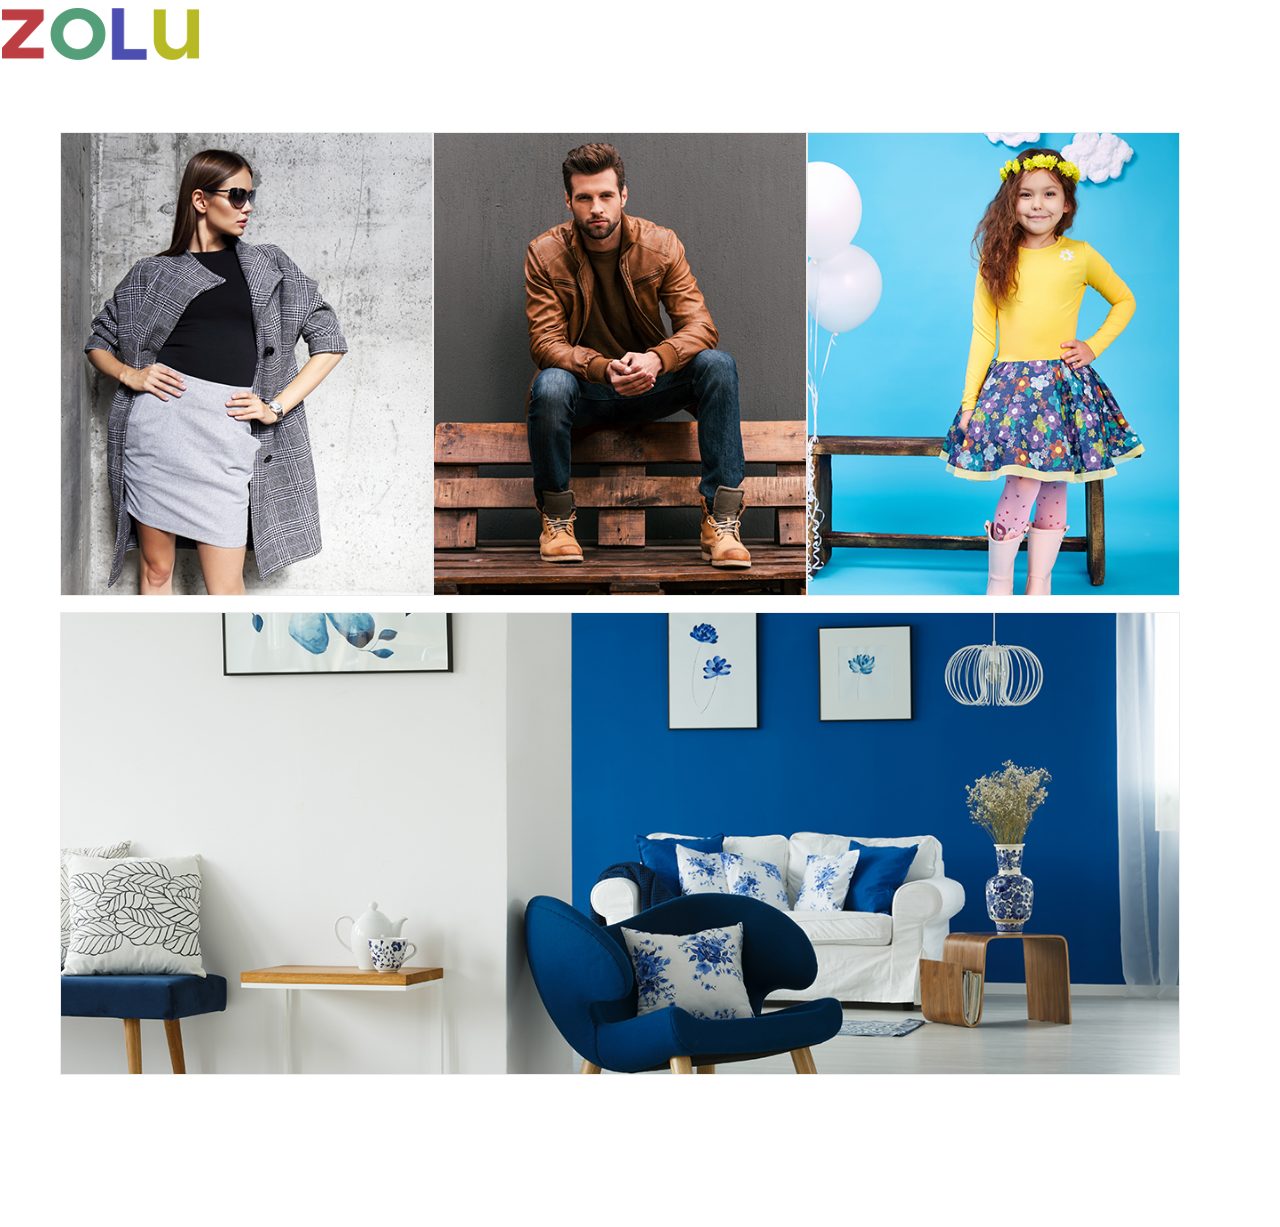
==== commit c4ce35d1: "Update index.html" ====
--- a/index.html
+++ b/index.html
@@ -81,7 +81,7 @@
 
 								<div class="img__wrap">
 								  <img class="img__img" src="images/kids.jpg" />
-								  <p class="img__description">KIDS</p>
+								  <p class="img__description">HELLO KIDS</p>
 								</div>
 										</a>
 										
@@ -149,4 +149,4 @@
 			<script src="assets/js/main.js"></script>
 
 	</body>
-</html>+</html>
--- a/assets/css/main.css
+++ b/assets/css/main.css
@@ -83,7 +83,7 @@
 	}
 
 	body {
-		background: #f0f0f0;
+		background: #fff;
 	}
 
 		body.is-preload *, body.is-preload *:before, body.is-preload *:after {
@@ -237,7 +237,7 @@
 		@media screen and (max-width: 980px) {
 
 			.container {
-				width: calc(100% - 100px);
+				width: calc(97% - 54px);
 			}
 
 		}
@@ -1069,7 +1069,7 @@
 				}
 
 				.row > .col-6-medium {
-					width: 50%;
+					width: 33%;
 				}
 
 				.row > .off-6-medium {
@@ -1177,11 +1177,11 @@
 
 				.row {
 					margin-top: -50px;
-					margin-left: -50px;
+					/* margin-left: -50px;   */
 				}
 
 					.row > * {
-						padding: 50px 0 0 50px;
+						/* padding: 10px 0 0 10px; */
 					}
 
 					.row.gtr-uniform {
@@ -2307,7 +2307,7 @@
 		/* Features */
 
 			#features {
-				padding: 4em 0;
+				/* padding: 4em 0; */
 			}
 
 		/* Banner */
--- a/assets/css/videobanner.css
+++ b/assets/css/videobanner.css
@@ -62,7 +62,7 @@
   position: fixed;
   right: 0;
   bottom: 0;
-  top:1%;
+  top:0;
   min-width: 100%; 
   min-height: 100%;
   max-height: 
@@ -84,37 +84,46 @@
   font-size: 24px;
   padding: 30px;
   border: none;
+  color: #000;
+  cursor: pointer;
+  margin-top:65%;
+}
+
+#myBtn:hover {
+  background: #fff;
+  color: black;
+}
+
+#logoheader {
+  position: fixed;
+  background: #fff;
+  width: 100%;
+  z-index:999;
+
+}
+.bg_purple {
   background: #b887c4;
-  color: #000;
-  cursor: pointer;
-  margin-top:50%;
-}
-
-#myBtn:hover {
-  background: #fff;
-  color: black;
-}
-
-#logoheader {
-  position: fixed;
-  background: #fff;
-  width: 100%;
-  z-index:999;
-
-}
-
+}
+.bg_yellow {
+  background: #e0da5f;
+}
+.bg_orange {
+  background: #ffaf10;
+}
+.bg_blue {
+  background: #70bbe8;
+}
 
 
     @media screen and (max-width: 980px) {
 
       #myVideo {
   position: fixed;
-  right: 0;
-  bottom: 0;
-  top:1%;
-  min-width: 100%; 
-  min-height: 100%;
-  max-height: 
+  right: -100;
+  bottom: 0;
+  top:0;
+  min-width: 80%; 
+  min-height: 80%;
   opacity: 0.70;
 }
 
@@ -129,11 +138,10 @@
 
 /* Style the button used to pause/play the video */
 #myBtn {
-  width: 20%;
+  width: 34%;
   font-size: 18px;
   padding: 20px;
   border: none;
-  background: #b887c4;
   color: #000;
   cursor: pointer;
   margin-top:50%;
@@ -152,6 +160,75 @@
 
 }
 
+.bg_purple {
+  background: #b887c4;
+}
+.bg_yellow {
+  background: #e0da5f;
+}
+.bg_orange {
+  background: #ffaf10;
+}
+.bg_blue {
+  background: #70bbe8;
+}
+
     }
 
 
+     @media screen and (max-width: 1120px) {
+
+      #myVideo {
+  position: fixed;
+  right: 0;
+  bottom: 0;
+  top:0;
+  min-width: 100%; 
+  min-height: 55%;
+  opacity: 0.70;
+}
+
+/* Add some content at the bottom of the video/page */
+.content {
+  bottom: 0;
+  color: #000;
+  width: 100%;
+
+  height: 100%;
+}
+
+/* Style the button used to pause/play the video */
+#myBtn {
+  width: 40%;
+  font-size: 18px;
+  padding: 20px;
+  border: none;
+  color: #000;
+  cursor: pointer;
+  margin-top:50%;
+}
+
+#myBtn:hover {
+  background: #fff;
+  color: black;
+}
+
+#logoheader {
+  position: fixed;
+  background: #fff;
+  width: 100%;
+  z-index:999;
+
+}
+
+    }
+
+     
+  background: #ffaf10;
+}
+.bg_blue {
+  background: #70bbe8;
+}
+
+    }
+
